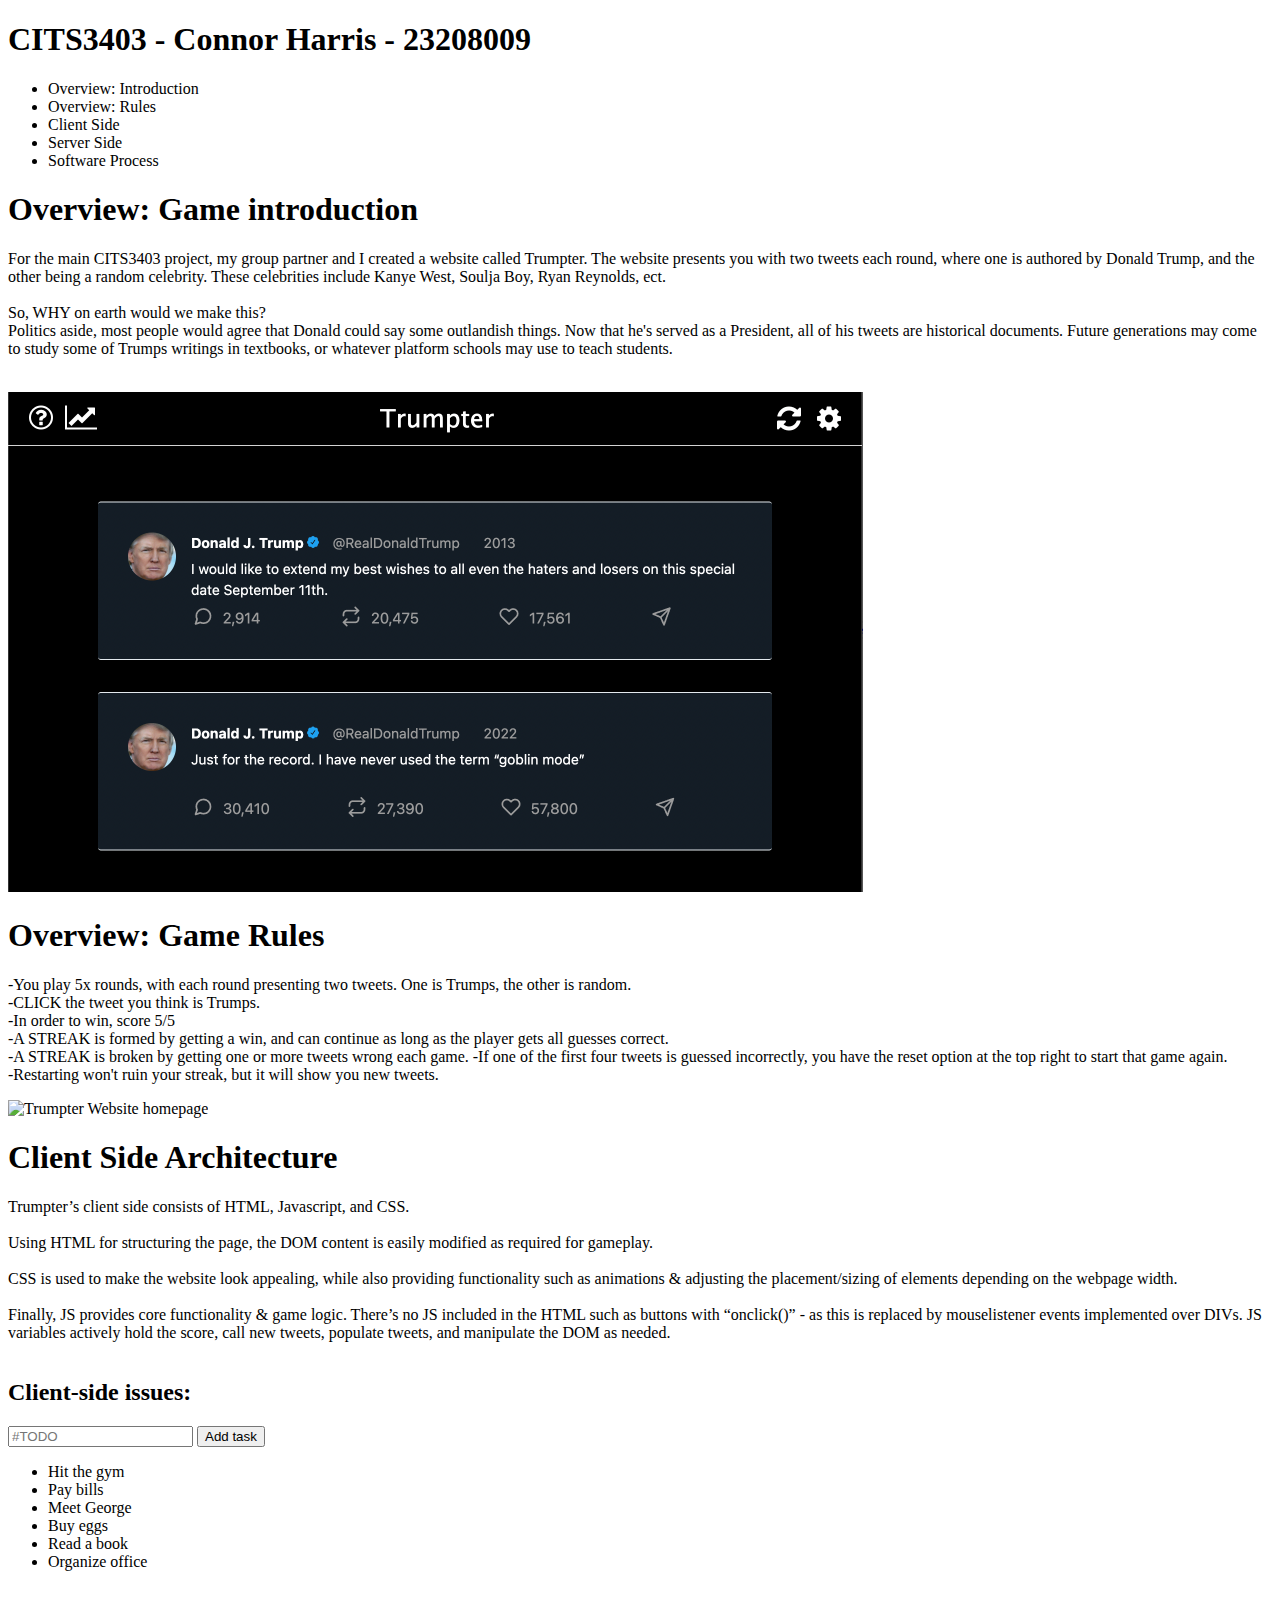
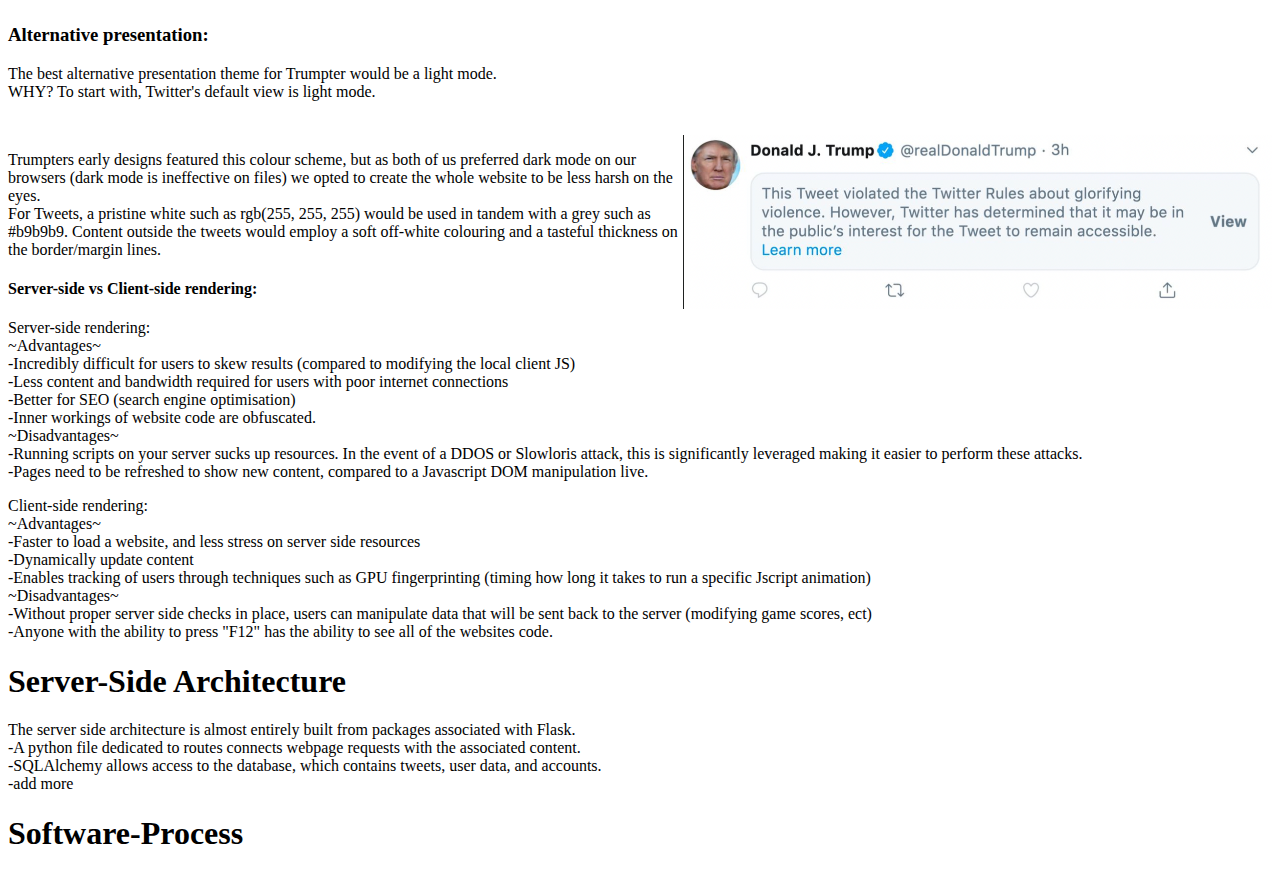
==== EXAM/index.html @ 85e95e43 "Exam so far. Not finished" ====
<!-- Created by Connor Harris (23208009) for the CITS3403 Exam -->
<!DOCTYPE html>
<html lang="EN">

<head>
    <title>CITS3403 - Connor Harris - 23208009</title>
    <meta name="viewport" content="width=device-width, initial-scale=1"> 
    <meta charset="UTF-8">
    <!--Taskbar icon (favicon)-->
    <link rel="icon" type="image/x-icon" href="pictures/favicon.ico">  
    <!-- Import CSS code -->
    <link rel="stylesheet" href="style.css"> 
    <!-- Import local jscript -->
    <script src="script.js"></script> 
</head>

<body>
    <div id="page_header" class="center header_font grey_background">
        <h1>CITS3403 - Connor Harris - 23208009</h1>
    </div>
    <div id="page_body" class="center weird_background">
        <div>
            <ul id="section_choice_list" class="sections_list">
                <li>
                    <a id="list_overview" class="current_list_item">
                        Overview: Introduction
                    </a>
                </li>
                <li>
                    <a id="list_overview_rules" class="">
                        Overview: Rules
                    </a>
                </li>
                <li>
                    <a id="list_client_side" class="">
                        Client Side
                    </a>
                </li>
                <li>
                    <a id="list_server_side" class="">
                        Server Side
                    </a>
                </li>
                <li>
                    <a id="list_software_process" class="">
                        Software Process
                    </a>
                </li>
            </ul> 
        </div> 
        <div id="section_overview">
            <div id="overview_introduction_game_brief" class="section_body">
                <h1>
                    Overview: Game introduction
                </h1>
                <p class="text_left_alignment"> 
                    For the main CITS3403 project, my group partner and I created a website called Trumpter. 
                    The website presents you with two tweets each round, where one is authored by Donald Trump, and the other
                    being a random celebrity. These celebrities include Kanye West, Soulja Boy, Ryan Reynolds, ect. <br>
                    <br>
                    So, <span>WHY</span> on earth would we make this? <br>
                    Politics aside, most people would agree that Donald could say some outlandish things. 
                    Now that he's served as a President, all of his tweets are historical documents. 
                    Future generations may come to study some of Trumps writings in textbooks, or whatever platform schools may use to teach students. <br>
                    <br>
                </p>
                <picture>
                    <img src="pictures/trumpter_introduction.png" alt="Trumpter Website homepage" width="855" height="500">
                </picture>
            </div>
            <div id="overview_introduction_game_rules" class="section_body no_display">
                <h1>
                    Overview: Game Rules
                </h1>
                <p class="text_left_alignment"> 
                    -You play 5x rounds, with each round presenting two tweets. One is Trumps, the other is random. <br>
                    -<span>CLICK</span> the tweet you think is Trumps. <br>
                    -In order to win, score 5/5 <br>
                    -A <span>STREAK</span> is formed by getting a win, and can continue as long as the player gets all guesses correct. <br>
                    -A <span>STREAK</span> is broken by getting one or more tweets wrong each game. 
                    -If one of the first four tweets is guessed incorrectly, you have the reset option at the top right to start that game again. <br>
                    -Restarting won't ruin your streak, but it will show you new tweets. 
                </p>
                <picture>
                    <img src="pictures/cut_selection.gif" alt="Trumpter Website homepage" width="855" height="500">
                </picture>
            </div>
        </div>
        <div id="section_client-side" class="section_body no_display">
            <div id="section_client_side_brief" class="section_body">
                <h1>
                    Client Side Architecture
                </h1>
                <p class="text_left_alignment">
                    Trumpter’s client side consists of <span>HTML</span>, <span>Javascript</span>, and <span>CSS</span>. <br>
                    <br>
                    Using <span>HTML</span> for structuring the page, the <span>DOM</span> content is easily modified as required for gameplay. <br>
                    <br>
                    <span>CSS</span> is used to make the website look appealing, while also providing functionality such as animations & 
                    adjusting the placement/sizing of elements depending on the webpage width. <br>
                    <br>
                    Finally, <span>JS</span> provides core functionality & game logic. 
                    There’s no <span>JS</span> included in the <span>HTML</span> such as buttons with “onclick()” - 
                    as this is replaced by mouselistener events implemented over DIVs. 
                    <span>JS</span> variables actively hold the score, call new tweets, populate tweets, and manipulate the <span>DOM</span> as needed.  <br>
                    <br>
                </p>
                <!-- todo -->
                <div id="myDIV" class="header">
                    <h2>Client-side issues:</h2>
                    <input id="input_task" placeholder="#TODO">
                    <button onclick="newElement()">
                        Add task
                    </button>
                </div>
                <ul id="tasks_list">
                    <li>Hit the gym</li>
                    <li>Pay bills</li>
                    <li>Meet George</li>
                    <li>Buy eggs</li>
                    <li>Read a book</li>
                    <li>Organize office</li>
                </ul> <br>
                <h3>
                    Alternative presentation:
                </h3>
                <p class="text_left_alignment">
                    The best alternative presentation theme for Trumpter would be a light mode. <br>
                    <span>WHY?</span> To start with, Twitter's default view is light mode. <br>
                </p> <br>
                <picture>
                    <img src="pictures/deleted_tweet_light.png" alt="Deleted_trump_tweet" width="589" height="174" ALIGN="right">
                </picture>
                <p class="text_left_alignment">
                    Trumpters early designs featured this colour scheme, but as both of us preferred dark mode on our browsers 
                    (dark mode is ineffective on files) we opted to create the whole website to be less harsh on the eyes. <br>
                    For Tweets, a pristine white such as rgb(255, 255, 255) would be used in tandem with a grey such as #b9b9b9. 
                    Content outside the tweets would employ a soft off-white colouring and a tasteful thickness on the border/margin lines. 
                </p>
                <h4>
                    Server-side vs Client-side rendering:
                </h4>
                <p class="text_left_alignment">
                    Server-side rendering: <br>
                        ~Advantages~ <br>
                    -Incredibly difficult for users to skew results (compared to modifying the local client JS) <br>
                    -Less content and bandwidth required for users with poor internet connections <br>
                    -Better for SEO (search engine optimisation) <br>
                    -Inner workings of website code are obfuscated. <br>
                        ~Disadvantages~ <br>
                    -Running scripts on your server sucks up resources. In the event of a DDOS or Slowloris attack, this is significantly leveraged
                    making it easier to perform these attacks. <br>
                    -Pages need to be refreshed to show new content, compared to a Javascript DOM manipulation live. 
                </p>
                <p class="text_left_alignment">
                    Client-side rendering: <br>
                        ~Advantages~ <br>
                    -Faster to load a website, and less stress on server side resources <br>
                    -Dynamically update content <br>
                    -Enables tracking of users through techniques such as GPU fingerprinting (timing how long it takes to run a specific Jscript animation) <br>
                        ~Disadvantages~ <br>
                    -Without proper server side checks in place, users can manipulate data that will be sent back to the server (modifying game scores, ect) <br>
                    -Anyone with the ability to press "F12" has the ability to see all of the websites code. 
                </p>
            </div>
        </div>
        <div id="section_server-side" class="section_body no_display">
            <div id="section_server_side_brief" class="section_body">
                <h1>
                    Server-Side Architecture
                </h1>
                <p class="text_left_alignment">
                    The server side architecture is almost entirely built from packages associated with Flask. <br>
                    -A python file dedicated to routes connects webpage requests with the associated content. <br> 
                    -SQLAlchemy allows access to the database, which contains tweets, user data, and accounts. <br>
                    -<span>add more</span>
                </p>
                <!-- todo create another list here-->
            </div>
        </div>
        <div id="section_software-process" class="section_body no_display">
            <h1>Software-Process</h1>
        </div>
    </div>
</body>

</html>
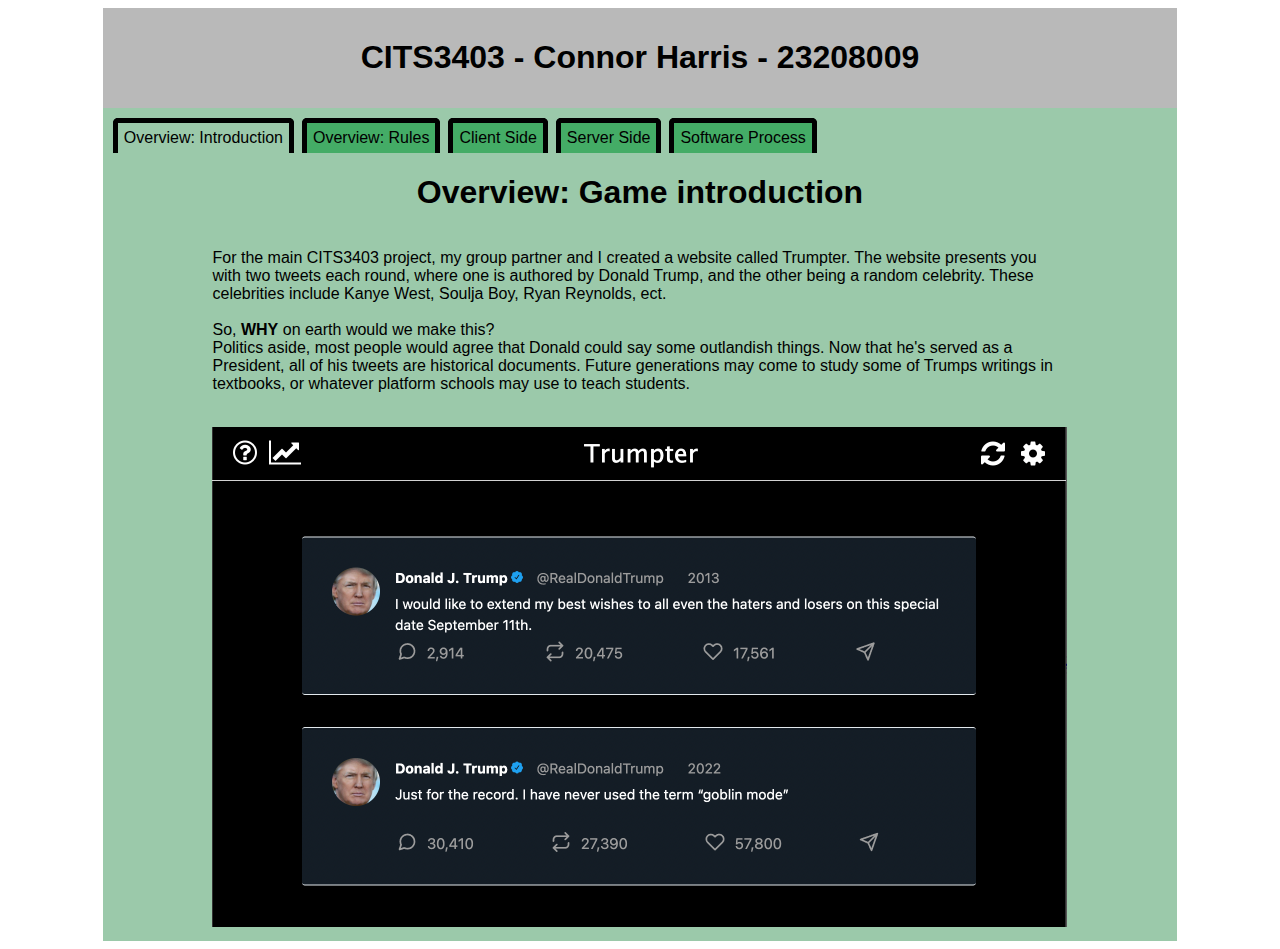
==== commit 7baafb35: "Add files via upload" ====
--- a/EXAM/index.html
+++ b/EXAM/index.html
@@ -15,12 +15,12 @@
 </head>
 
 <body>
-    <div id="page_header" class="center header_font grey_background">
+    <div id="page_header" class="center grey_background">
         <h1>CITS3403 - Connor Harris - 23208009</h1>
     </div>
     <div id="page_body" class="center weird_background">
         <div>
-            <ul id="section_choice_list" class="sections_list">
+            <ul id="section_choice_list" class="sections_list ">
                 <li>
                     <a id="list_overview" class="current_list_item">
                         Overview: Introduction
@@ -87,7 +87,7 @@
             </div>
         </div>
         <div id="section_client-side" class="section_body no_display">
-            <div id="section_client_side_brief" class="section_body">
+            <div id="section_client_side_brief">
                 <h1>
                     Client Side Architecture
                 </h1>
@@ -102,8 +102,7 @@
                     Finally, <span>JS</span> provides core functionality & game logic. 
                     There’s no <span>JS</span> included in the <span>HTML</span> such as buttons with “onclick()” - 
                     as this is replaced by mouselistener events implemented over DIVs. 
-                    <span>JS</span> variables actively hold the score, call new tweets, populate tweets, and manipulate the <span>DOM</span> as needed.  <br>
-                    <br>
+                    <span>JS</span> variables actively hold the score, call new tweets, populate tweets, and manipulate the <span>DOM</span> as needed.
                 </p>
                 <!-- todo -->
                 <div id="myDIV" class="header">
@@ -121,65 +120,197 @@
                     <li>Read a book</li>
                     <li>Organize office</li>
                 </ul> <br>
-                <h3>
+                <h3 class="center">
                     Alternative presentation:
                 </h3>
                 <p class="text_left_alignment">
                     The best alternative presentation theme for Trumpter would be a light mode. <br>
                     <span>WHY?</span> To start with, Twitter's default view is light mode. <br>
-                </p> <br>
+                </p> 
                 <picture>
-                    <img src="pictures/deleted_tweet_light.png" alt="Deleted_trump_tweet" width="589" height="174" ALIGN="right">
+                    <img src="pictures/deleted_tweet_light.png" alt="Deleted_trump_tweet" width="589" height="174" ALIGN="center">
                 </picture>
                 <p class="text_left_alignment">
                     Trumpters early designs featured this colour scheme, but as both of us preferred dark mode on our browsers 
                     (dark mode is ineffective on files) we opted to create the whole website to be less harsh on the eyes. <br>
                     For Tweets, a pristine white such as rgb(255, 255, 255) would be used in tandem with a grey such as #b9b9b9. 
-                    Content outside the tweets would employ a soft off-white colouring and a tasteful thickness on the border/margin lines. 
-                </p>
-                <h4>
-                    Server-side vs Client-side rendering:
-                </h4>
-                <p class="text_left_alignment">
-                    Server-side rendering: <br>
-                        ~Advantages~ <br>
-                    -Incredibly difficult for users to skew results (compared to modifying the local client JS) <br>
-                    -Less content and bandwidth required for users with poor internet connections <br>
-                    -Better for SEO (search engine optimisation) <br>
-                    -Inner workings of website code are obfuscated. <br>
-                        ~Disadvantages~ <br>
-                    -Running scripts on your server sucks up resources. In the event of a DDOS or Slowloris attack, this is significantly leveraged
-                    making it easier to perform these attacks. <br>
-                    -Pages need to be refreshed to show new content, compared to a Javascript DOM manipulation live. 
-                </p>
-                <p class="text_left_alignment">
-                    Client-side rendering: <br>
-                        ~Advantages~ <br>
-                    -Faster to load a website, and less stress on server side resources <br>
-                    -Dynamically update content <br>
-                    -Enables tracking of users through techniques such as GPU fingerprinting (timing how long it takes to run a specific Jscript animation) <br>
-                        ~Disadvantages~ <br>
-                    -Without proper server side checks in place, users can manipulate data that will be sent back to the server (modifying game scores, ect) <br>
-                    -Anyone with the ability to press "F12" has the ability to see all of the websites code. 
-                </p>
+                    Content outside the tweets would employ a soft off-white colouring and a tasteful thickness on the border/margin lines. <br>
+                    For these reasons, the classic white twitter look would have been a perfect match for an alternative website theme. <br> 
+                </p>
+                    <h4 class="center">
+                        Server-side vs Client-side rendering:
+                    </h4>
+                    <div class="left">
+                        <p class="text_left_alignment">
+                            Client-side rendering: <br>
+                                ~Advantages~ <br>
+                            -Faster to load a website, and less stress on server side resources <br>
+                            -Dynamically update content <br>
+                            -Enables tracking of users through techniques such as GPU fingerprinting (timing how long it takes to run a specific Jscript animation) <br>
+                                ~Disadvantages~ <br>
+                            -Without proper server side checks in place, users can manipulate data that will be sent back to the server (modifying game scores, ect) <br>
+                            -Anyone with the ability to press "F12" has the ability to see the webpage and JS source code. 
+                        </p>
+                    </div>
+                    <div class="right">
+                        <p class="text_left_alignment">
+                            Server-side rendering: <br>
+                                ~Advantages~ <br>
+                            -Incredibly difficult for users to skew results (compared to modifying the local client JS) <br>
+                            -Less content and bandwidth required for users with poor internet connections <br>
+                            -Better for SEO (search engine optimisation) <br>
+                            -Inner workings of website code are obfuscated. <br>
+                                ~Disadvantages~ <br>
+                            -Running scripts on your server sucks up resources. In the event of a DDOS or Slowloris attack, this is significantly leveraged
+                            making it easier to perform these attacks. <br>
+                            -Pages need to be refreshed to show new content, compared to a Javascript DOM manipulation live.
+                        </p> 
+                    </div>
             </div>
         </div>
         <div id="section_server-side" class="section_body no_display">
             <div id="section_server_side_brief" class="section_body">
-                <h1>
+                <h1 class="center">
                     Server-Side Architecture
                 </h1>
                 <p class="text_left_alignment">
                     The server side architecture is almost entirely built from packages associated with Flask. <br>
                     -A python file dedicated to routes connects webpage requests with the associated content. <br> 
                     -SQLAlchemy allows access to the database, which contains tweets, user data, and accounts. <br>
-                    -<span>add more</span>
-                </p>
+                    -Flask logins suppport the account creation & logins. This also validates the email input, and <br>
+                    makes the passwords stored a SHA-256 hash instead of plaintext. 
+                </p> <br>
                 <!-- todo create another list here-->
+                <div id="myDIV" class="header">
+                    <h2 class="center">
+                        Server-side issues and TODO:
+                    </h2>
+                    <input id="input_task" placeholder="#TODO">
+                    <button onclick="newElement()">
+                        Add task
+                    </button>
+                </div>
+                <ul id="tasks_list">
+                    <li>Hit the gym</li>
+                    <li>Pay bills</li>
+                    <li>Meet George</li>
+                    <li>Buy eggs</li>
+                    <li>Read a book</li>
+                    <li>Organize office</li>
+                </ul> <br>
+                <h2 class="center">
+                    Deployment and Scaling
+                </h2>
+                <p class="text_left_alignment">
+                    Once deployed, Trumpeter admins would need to complete the following tasks completed to handle scalability: <br>
+                    -Define what can and can <span>NOT</span> be cached. The majority of content posted from the server is static (such as tweets), which is fine to cache.  <br>
+                    -On the other hand, dynamic/encrypted content regarding the current user such as their game data cannot be cached.  <br>
+                    -Set up a POST method for users to submit tweets (currently set to admins) <br>
+                    -Set up dynamic webhosting that can adjust depending on users.  <br> 
+                </p> <br>
+                <h4 class="center">
+                    Cookies & tracking vs User accounts 
+                </h4>
+                <div class="left">
+                    <p class="text_left_alignment">
+                        Cookies & Tracking: <br>
+                            ~Advantages~ <br>
+                        -Creates a seamless way for users to keep track of their game records <br>
+                        -Data breach won't leak confidential info <br>
+                        -Stored in the client, less resource intensive <br>
+                            ~Disadvantages~ <br>
+                        -User can modify them <br> 
+                        -Current awareness of cookies and tracking are spreading, with the public looking negatively upon them. <br>
+                        -Marketing is somewhat difficult, as users are still technically anonymous. 
+                    </p>
+                </div>
+                <div class="right">
+                    <p class="text_left_alignment">
+                        User Accounts: <br>
+                            ~Advantages~ <br>
+                        -OPT in, so the user has a stronger trust in the website if they create an account. <br>
+                        -Easy to use their email and play habits for marketing. Email address directly links a person. <br>
+                            ~Disadvantages~ <br>
+                        -If the website is compromised, user emails are leaked (password hashes too, but not as much of an issue if its high level encryption such as SHA-256) <br>
+                        -Adds complexity to website design <br>
+                    </p> 
+                </div>
             </div>
         </div>
         <div id="section_software-process" class="section_body no_display">
-            <h1>Software-Process</h1>
+            <div id="section_software-process_brief" class="section_body">
+                <h1 class="center">
+                    Software Processes
+                </h1>
+                <p class="text_left_alignment">
+                    In order to develop the website, my group partner and I would hire either a full stack developer or solely backend, and work alongside them. <br>
+                    Since the website is basic, the budget would be around ~$15,000. This would involve a month of working with a developer, and enough money to keep 
+                    the server afloat for 3-6 months with a small-medium user base (up to 10,000 daily users). <br>
+                    During this period the ad revenue from the users would either keep the website afloat or sink it. <br>
+                    The two of us would then voluntarily maintain and update the site. <br>
+                </p> <br>
+                <!-- todo create another list here-->
+                <div id="myDIV" class="header">
+                    <h2 class="center">
+                        Server-side issues and TODO:
+                    </h2>
+                    <input id="input_task" placeholder="#TODO">
+                    <button onclick="newElement()">
+                        Add task
+                    </button>
+                </div>
+                <ul id="tasks_list">
+                    <li>Hit the gym</li>
+                    <li>Pay bills</li>
+                    <li>Meet George</li>
+                    <li>Buy eggs</li>
+                    <li>Read a book</li>
+                    <li>Organize office</li>
+                </ul> <br>
+                <h3 class="center">
+                    Reliability, Testing, and Quality Assurance
+                </h3>
+                <p class="text_left_alignment">
+                    In order to test and quality assure new features, the developers would use the following methods: <br>
+                    ~Functional testing~ <br>
+                    -Identify how the feature should interact. <br>
+                    -Test its resource intensivity. Adjust as needed. <br>
+                    -How the feature interacts with the rest of the application. <br>
+                    -How the feature works on different browsers & devices. <br>
+
+                    ~Usability testing~ <br>
+                    -Test how the feature works with edge cases. <br>
+                    -Check if any security flaws arise with the application <br>
+                    <br>
+                    In order to perform these kinds of testing, Selenium is a suitable match for the front end. 
+                    The development team can run the tests at high speeds, and get full coverage of the front end for what a user can interact with. <br>
+                    When it comes to backend, Pythons unit test module covers most bases, 
+                    and is much simpler to implement than other methods as the backend is already created in python.    
+                </p> <br>
+                <h4 class="center">
+                    Developing the application
+                </h4>
+                <p class="text_left_alignment">
+                    The timeline of Trumpter looked like this: <br>
+                    -Brainstorm the idea, <a href="https://drive.google.com/file/d/1z0q99zSp3C4vyL56ixfLLxQGhZSP_4vG/view">and develop it on paper</a> <br>
+                    -Find reliable sources for tweets. <br>
+                    -Develop a basic functional version of the website with only JS, HTML, and CSS. <br>
+                    -Refine the website's front end with more CSS.<br>
+                    -Start backend by creating a basic working session, where the client requests the HTML, Javascript, and CSS. <br>
+                    -Create a backend sql server, which contains tables for users, statistics, and trump/non trump tweets respectively. <br>
+                    -Break the HTML up into small templates, sent as required. <br>
+                    -Create a route for account creation/logins, and requesting tweets. <br>
+                    -Set up an SQLAlchemy request that gets a random tweet from one of the tweet tables. <br>
+                    -Add more tweets to the database. <br>
+                    -Adjust client side JS to request a new tweet each round. <br>
+                    -Create Jquery request for user statistics (not completely implemented by the due date). <br>
+                    <br>
+                    I had no issues working alongside Kyron, my group partner. Although this was the first time working together, 
+                    we had the same expectations for the assignment and dedicated an equal amount of time to executing it. <br>
+                    The only change I would make doing this in the future is adding more people to the group, 
+                    as although our website was fairly basic we ended up having some features come out of scope to get the assignment in on time. 
+                </p>
+            </div>
         </div>
     </div>
 </body>
--- a/EXAM/style.css
+++ b/EXAM/style.css
@@ -0,0 +1,116 @@
+/* 
+    Created by Connor Harris (23208009) for CITS3403 final exam. 
+*/
+
+.center {
+    margin: auto;
+    overflow: auto;
+    width: 85%;
+    height: auto;
+    box-sizing: border-box;
+    padding: 10px;
+    text-align: center;
+}
+
+* { 
+    font-family: Helvetica;
+}
+
+.grey_background{
+    width: 85%;
+    background: #b9b9b9;
+}
+
+.weird_background{
+    background: #9bc9aa;
+}
+
+.no_display {
+    display: none;
+}
+
+.section_body {
+    width: 855px;
+    margin: auto;
+    height: auto;
+}
+
+span {
+    font-weight: bold;
+}
+
+.text_left_alignment {
+    float: left;
+    text-align: left;
+}
+
+.right_alignment {
+    float: right;
+    text-align: right;
+}
+
+/* 
+    CSS for selections list. 
+*/
+.sections_list {
+    list-style-type: none;
+    cursor: pointer;
+    margin: 0;
+    padding: 0;
+    overflow: hidden;
+    -webkit-user-select: none;
+    -moz-user-select: none;
+    -ms-user-select: none;
+    user-select: none;
+}
+
+.current_list_item {
+    background: #9bc9aa;
+    cursor: not-allowed;
+}
+
+li {
+    float: left;
+    padding-right: 8px;
+}
+
+li a {
+    display: block;
+    text-align: center;
+    padding: 6px;
+    background: #44ac66;
+    border-top: 5px solid #000000;
+    border-left: 5px solid #000000;
+    border-right: 5px solid #000000;
+    border-top-left-radius: 5px;
+    border-top-right-radius: 5px;
+}
+
+li a:hover {
+    background: rgb(223, 51, 51);
+}
+
+.left {
+    float: left;
+    overflow: auto;
+    width: 49%;
+    height: 50%;
+    border: 3px solid #73AD21;
+    background: #28cf4456;
+    box-sizing: border-box;
+    padding: 10px;
+}  
+
+.right {
+    float: right;
+    overflow: auto;
+    width: 49%;
+    height: 50%;
+    border: 3px solid #ad2121;
+    background: #cf282856;
+    box-sizing: border-box;
+    padding: 10px;
+}  
+/*
+    text for todo tasks in client side page
+*/
